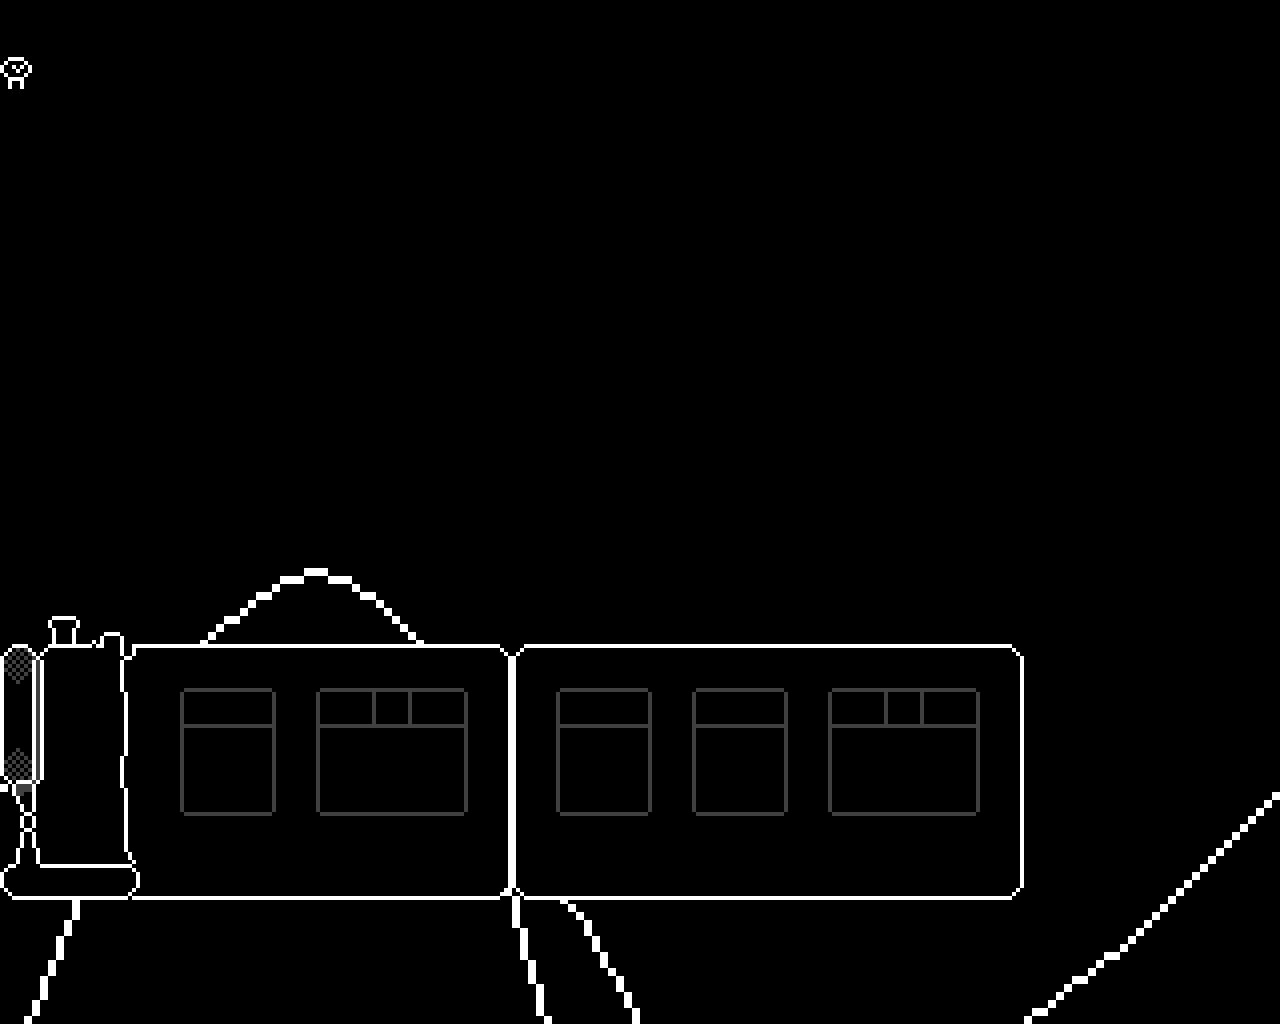
==== index.html @ 9e4da300 "deploy: c7396a040019c31ae11f500d07c09faf1e7e7ccf" ====
<!DOCTYPE html>
<html lang="en">
<head>
  <meta charset="UTF-8">
  <title>Albar's Rusty Station</title>
  <link rel="stylesheet" href="style.css">
</head>
<body>
  <div id="background"></div>
  <div class="train">
    <img class="cart" src="images/train_carts/TrainFrontCart.png">
    <img class="cart" src="images/train_carts/TrainCart0.png">
    <!-- <img class="cart" src="images/train_carts/TrainBackCart.png"> -->
  </div>
  <script type="module">
    import init from "./pkg/rust_station.js";
    await init();
  </script>
</body>
</html>
---- style.css ----
body {
    overflow: clip;
    padding: 0px;
    margin: 0px;
    width: 100vw;
    height: 100vh;
    background-color: black;
}

img {
    -webkit-user-drag: none;
}

#background {
    position: absolute;
    left: 0px;
    top: 0px;
    width: 100vw;
    height: 100vh;
}

#background>div {
    display: block;
    width: 100vw;
    height: 100vh;
    position: absolute;
    bottom: 0px;
}

#background>div>img {
    position: absolute;
    width: 1024px;
    height: 1024px;
    image-rendering: pixelated;
}

.character {
    position: absolute;
    image-rendering: pixelated;
}

.orray {
    width: 64px;
    height: 64px;
}

.oswin {
    width: 32px;
    height: 32px;
}

#background {
    z-index: -1;
}

.train {
    position: absolute;
    display: flex;
    flex-direction: row;
    bottom: 0px;
}

.train>.cart {
    image-rendering: pixelated;
    width: 512px;
    height: 320px;
}
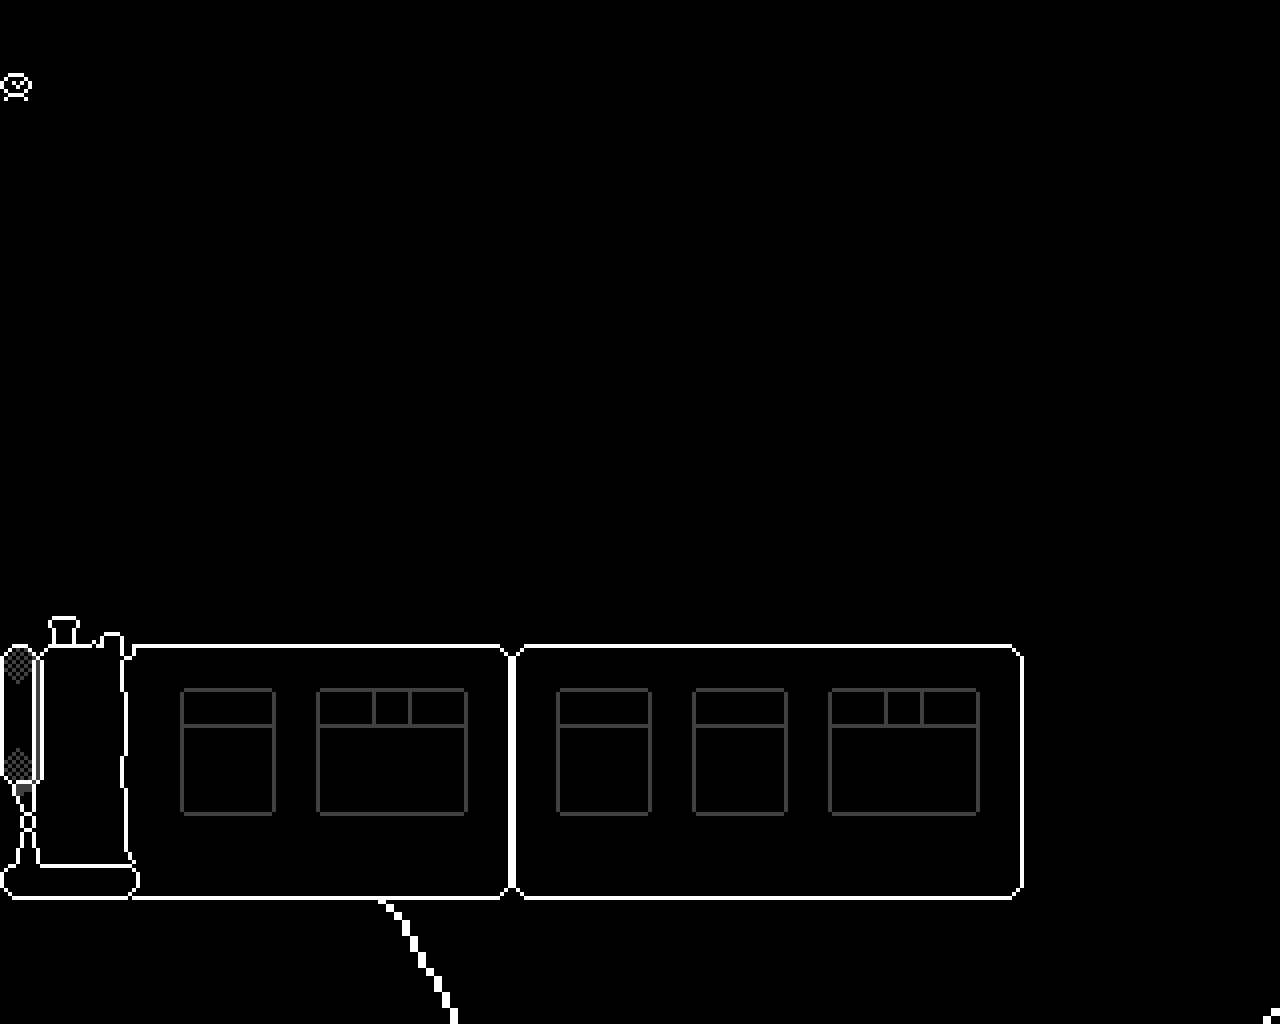
==== commit e12be8e2: "deploy: f5f54ae678212b8bfa37c84e115a8a9ec11590f9" ====
--- a/index.html
+++ b/index.html
@@ -8,8 +8,8 @@
 <body>
   <div id="background"></div>
   <div class="train">
-    <img class="cart" src="images/train_carts/TrainFrontCart.png">
-    <img class="cart" src="images/train_carts/TrainCart0.png">
+    <img class="train-cart" src="images/train_carts/TrainFrontCart.png">
+    <img class="train-cart" src="images/train_carts/TrainCart0.png">
     <!-- <img class="cart" src="images/train_carts/TrainBackCart.png"> -->
   </div>
   <script type="module">
@@ -18,4 +18,3 @@
   </script>
 </body>
 </html>
-
--- a/style.css
+++ b/style.css
@@ -60,7 +60,8 @@
     bottom: 0px;
 }
 
-.train>.cart {
+.train>.train-cart {
+    position: relative;
     image-rendering: pixelated;
     width: 512px;
     height: 320px;
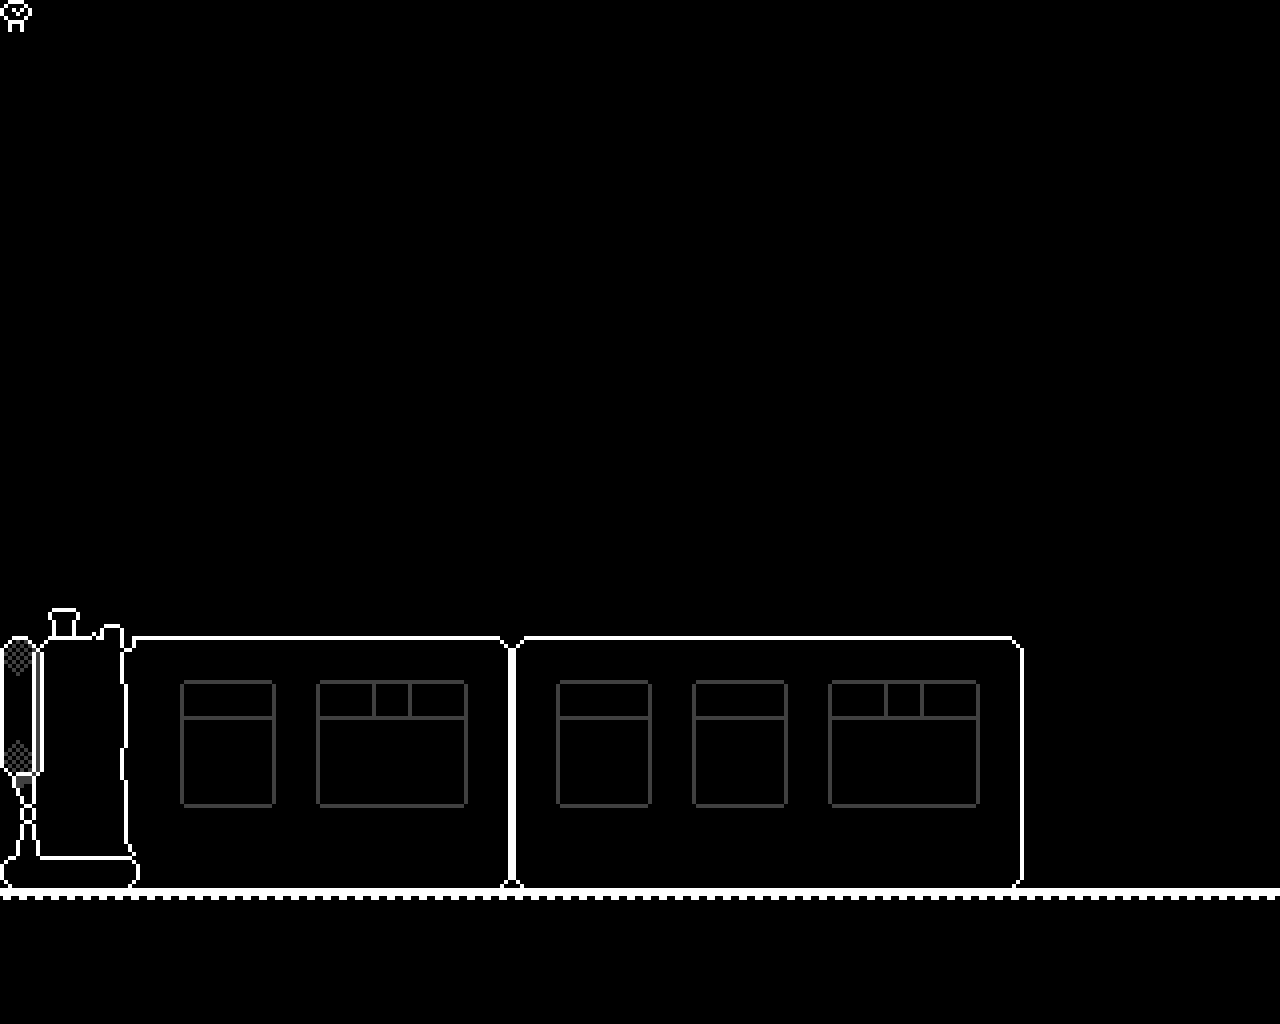
==== commit 8bd619c1: "deploy: 7e8bd81030c565fc4333a170e46c171db6f82ff9" ====
--- a/index.html
+++ b/index.html
@@ -2,6 +2,7 @@
 <html lang="en">
 <head>
   <meta charset="UTF-8">
+  <meta name="viewport" content="width=device-width, initial-scale=1.0, maximum-scale=1.0">
   <title>Albar's Rusty Station</title>
   <link rel="stylesheet" href="style.css">
 </head>
@@ -12,9 +13,14 @@
     <img class="train-cart" src="images/train_carts/TrainCart0.png">
     <!-- <img class="cart" src="images/train_carts/TrainBackCart.png"> -->
   </div>
+  <div style="position: absolute; left: -400%; bottom: 0px; width: 100%;">
+    <div id="train-tracks"></div>
+  </div>
   <script type="module">
     import init from "./pkg/rust_station.js";
-    await init();
+    window.addEventListener("load", async () => {
+      await init();
+    });
   </script>
 </body>
 </html>
--- a/style.css
+++ b/style.css
@@ -1,9 +1,13 @@
+html,
 body {
     overflow: clip;
+    width: 100lvw;
+    height: 100lvh;
     padding: 0px;
     margin: 0px;
-    width: 100vw;
-    height: 100vh;
+}
+
+body {
     background-color: black;
 }
 
@@ -15,14 +19,14 @@
     position: absolute;
     left: 0px;
     top: 0px;
-    width: 100vw;
-    height: 100vh;
+    width: 100%;
+    height: 100%;
 }
 
 #background>div {
     display: block;
-    width: 100vw;
-    height: 100vh;
+    width: 100%;
+    height: 100%;
     position: absolute;
     bottom: 0px;
 }
@@ -57,7 +61,7 @@
     position: absolute;
     display: flex;
     flex-direction: row;
-    bottom: 0px;
+    bottom: 8px;
 }
 
 .train>.train-cart {
@@ -65,4 +69,16 @@
     image-rendering: pixelated;
     width: 512px;
     height: 320px;
+}
+
+#train-tracks {
+    position: absolute;
+    bottom: 0px;
+    z-index: 100;
+    width: 800%;
+    height: 16px;
+    background-image: url("images/train_carts/TrainTracks.png");
+    background-repeat: repeat-x;
+    background-size: 256px 16px;
+    image-rendering: pixelated;
 }
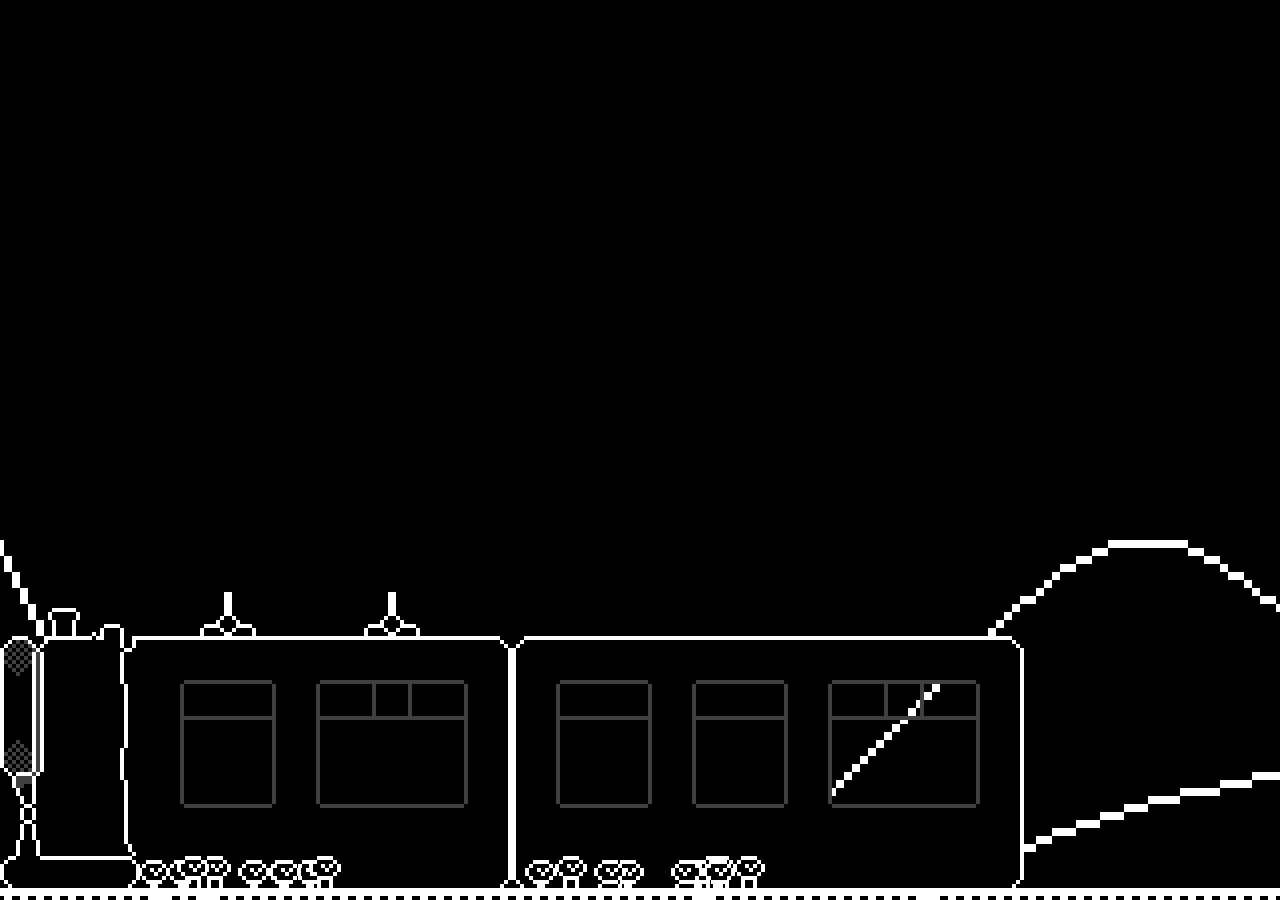
==== commit 34e388c8: "deploy: dc9ab99f855a3f210b6054946d922095be574429" ====
--- a/index.html
+++ b/index.html
@@ -9,9 +9,21 @@
 <body>
   <div id="background"></div>
   <div class="train">
-    <img class="train-cart" src="images/train_carts/TrainFrontCart.png">
-    <img class="train-cart" src="images/train_carts/TrainCart0.png">
-    <!-- <img class="cart" src="images/train_carts/TrainBackCart.png"> -->
+    <div class="train-cart">
+      <img class="train-cart" src="images/train/TrainFrontCart.png">
+      <div class="weapon" style="top: 4px; left: 196px;">
+        <img src="images/train/TrainGunBase.png">
+        <img class="barrel" src="images/train/TrainGunBarrel.png">
+      </div>
+      <div class="weapon" style="top: 4px; left: 360px;">
+        <img src="images/train/TrainGunBase.png">
+        <img class="barrel" src="images/train/TrainGunBarrel.png">
+      </div>
+    </div>
+    <div class="train-cart">
+      <img class="train-cart" src="images/train/TrainCart0.png">
+    </div>
+    <!-- <img class="cart" src="images/TrainBackCart.png"> -->
   </div>
   <div style="position: absolute; left: -400%; bottom: 0px; width: 100%;">
     <div id="train-tracks"></div>
--- a/style.css
+++ b/style.css
@@ -1,8 +1,9 @@
 html,
 body {
+    position: fixed;
     overflow: clip;
-    width: 100lvw;
-    height: 100lvh;
+    width: 100dvw;
+    height: 100dvh;
     padding: 0px;
     margin: 0px;
 }
@@ -17,22 +18,25 @@
 
 #background {
     position: absolute;
+    overflow: clip;
     left: 0px;
-    top: 0px;
+    bottom: 0px;
+    width: 100%;
+    height: 100%;
+    z-index: -1;
+}
+
+#background>div {
+    position: absolute;
+    display: block;
+    bottom: 0px;
     width: 100%;
     height: 100%;
 }
 
-#background>div {
-    display: block;
-    width: 100%;
-    height: 100%;
+#background>div>img {
     position: absolute;
     bottom: 0px;
-}
-
-#background>div>img {
-    position: absolute;
     width: 1024px;
     height: 1024px;
     image-rendering: pixelated;
@@ -53,10 +57,6 @@
     height: 32px;
 }
 
-#background {
-    z-index: -1;
-}
-
 .train {
     position: absolute;
     display: flex;
@@ -71,13 +71,32 @@
     height: 320px;
 }
 
+.train>.train-cart>.train-cart {
+    position: relative;
+    image-rendering: pixelated;
+    width: 100%;
+    height: 100%;
+}
+
+.train>.train-cart>.weapon {
+    position: absolute;
+    width: 64px;
+    height: 64px;
+}
+
+.train>.train-cart>.weapon>img {
+    position: absolute;
+    width: 100%;
+    height: 100%;
+}
+
 #train-tracks {
     position: absolute;
     bottom: 0px;
     z-index: 100;
     width: 800%;
     height: 16px;
-    background-image: url("images/train_carts/TrainTracks.png");
+    background-image: url("images/train/TrainTracks.png");
     background-repeat: repeat-x;
     background-size: 256px 16px;
     image-rendering: pixelated;
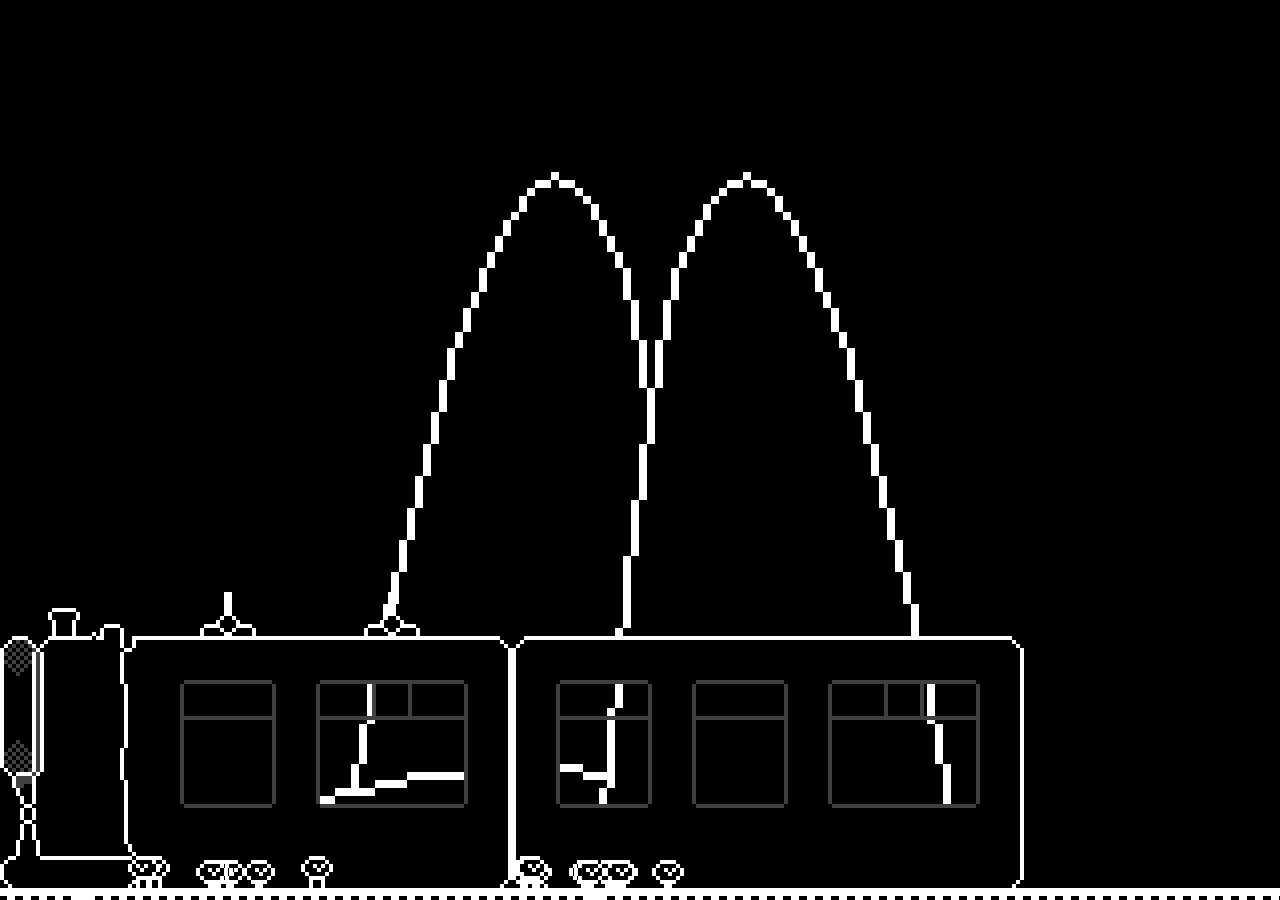
==== commit 5b448b09: "deploy: c1c4f75e0b1541f984756da0a97418286e21e0e5" ====
--- a/index.html
+++ b/index.html
@@ -4,6 +4,7 @@
   <meta charset="UTF-8">
   <meta name="viewport" content="width=device-width, initial-scale=1.0, maximum-scale=1.0">
   <title>Albar's Rusty Station</title>
+  <link rel="icon" type="image/x-icon" href="images/favicon.ico">
   <link rel="stylesheet" href="style.css">
 </head>
 <body>
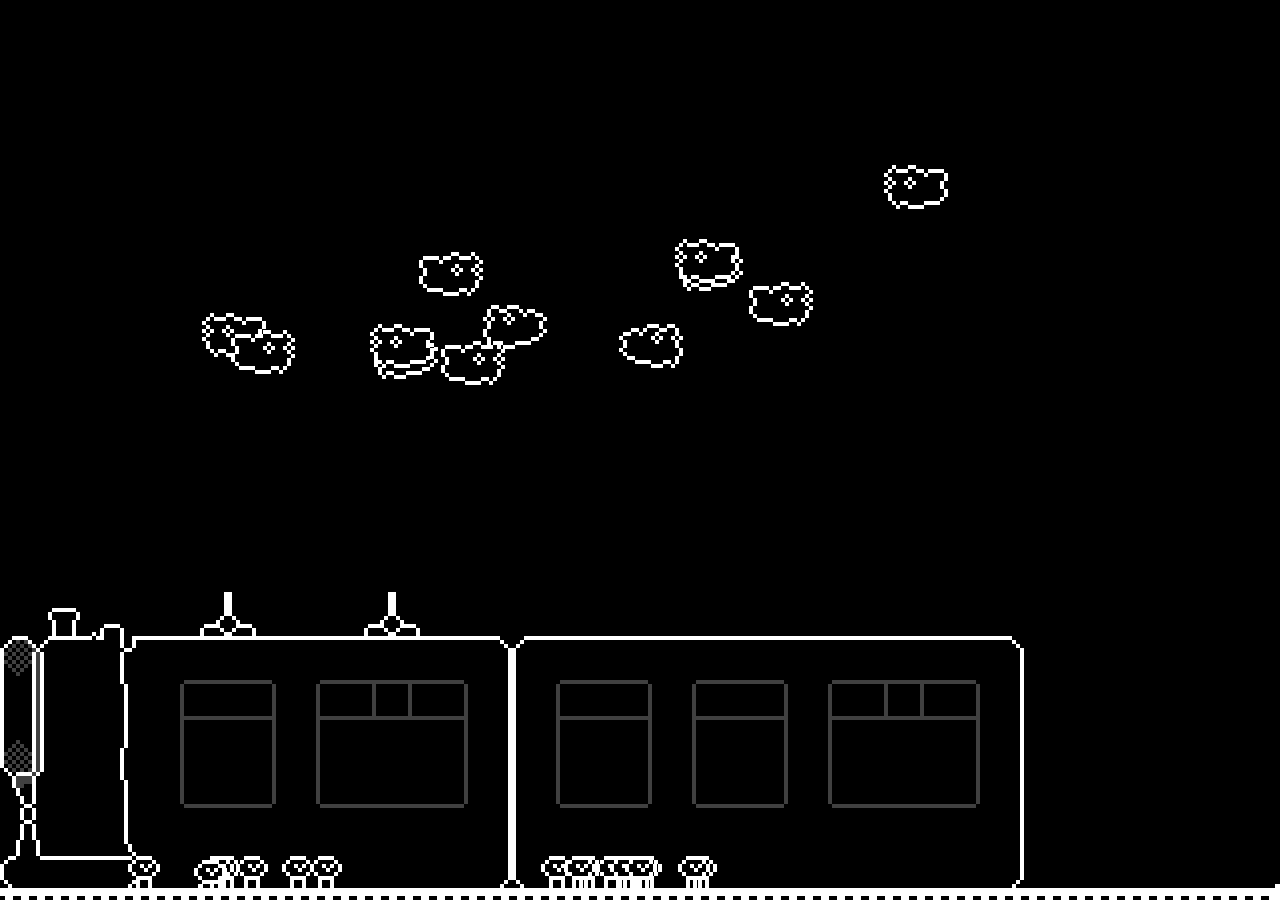
==== commit 1b4f0e9e: "deploy: 076753102795b8dfaaa948d5b84c368ec4b48f9a" ====
--- a/index.html
+++ b/index.html
@@ -11,7 +11,8 @@
   <div id="background"></div>
   <div class="train">
     <div class="train-cart">
-      <img class="train-cart" src="images/train/TrainFrontCart.png">
+      <img class="train-cart-img" src="images/train/TrainFrontCart.png">
+      <img class="train-cart-flash" src="images/train/TrainFrontCartFlash.png" style="opacity: 0;">
       <div class="weapon" style="top: 4px; left: 196px;">
         <img src="images/train/TrainGunBase.png">
         <img class="barrel" src="images/train/TrainGunBarrel.png">
@@ -22,7 +23,8 @@
       </div>
     </div>
     <div class="train-cart">
-      <img class="train-cart" src="images/train/TrainCart0.png">
+      <img class="train-cart-img" src="images/train/TrainCart0.png">
+      <img class="train-cart-flash" src="images/train/TrainCart0Flash.png" style="opacity: 0;">
     </div>
     <!-- <img class="cart" src="images/TrainBackCart.png"> -->
   </div>
--- a/style.css
+++ b/style.css
@@ -57,6 +57,11 @@
     height: 32px;
 }
 
+.first-minion {
+    width: 64px;
+    height: 64px;
+}
+
 .train {
     position: absolute;
     display: flex;
@@ -71,7 +76,7 @@
     height: 320px;
 }
 
-.train>.train-cart>.train-cart {
+.train>.train-cart>.train-cart-img {
     position: relative;
     image-rendering: pixelated;
     width: 100%;
@@ -90,6 +95,16 @@
     height: 100%;
 }
 
+.train-cart-flash {
+    position: absolute;
+    image-rendering: pixelated;
+    width: 100%;
+    height: 100%;
+    top: 0;
+    left: 0;
+    pointer-events: none;
+}
+
 #train-tracks {
     position: absolute;
     bottom: 0px;
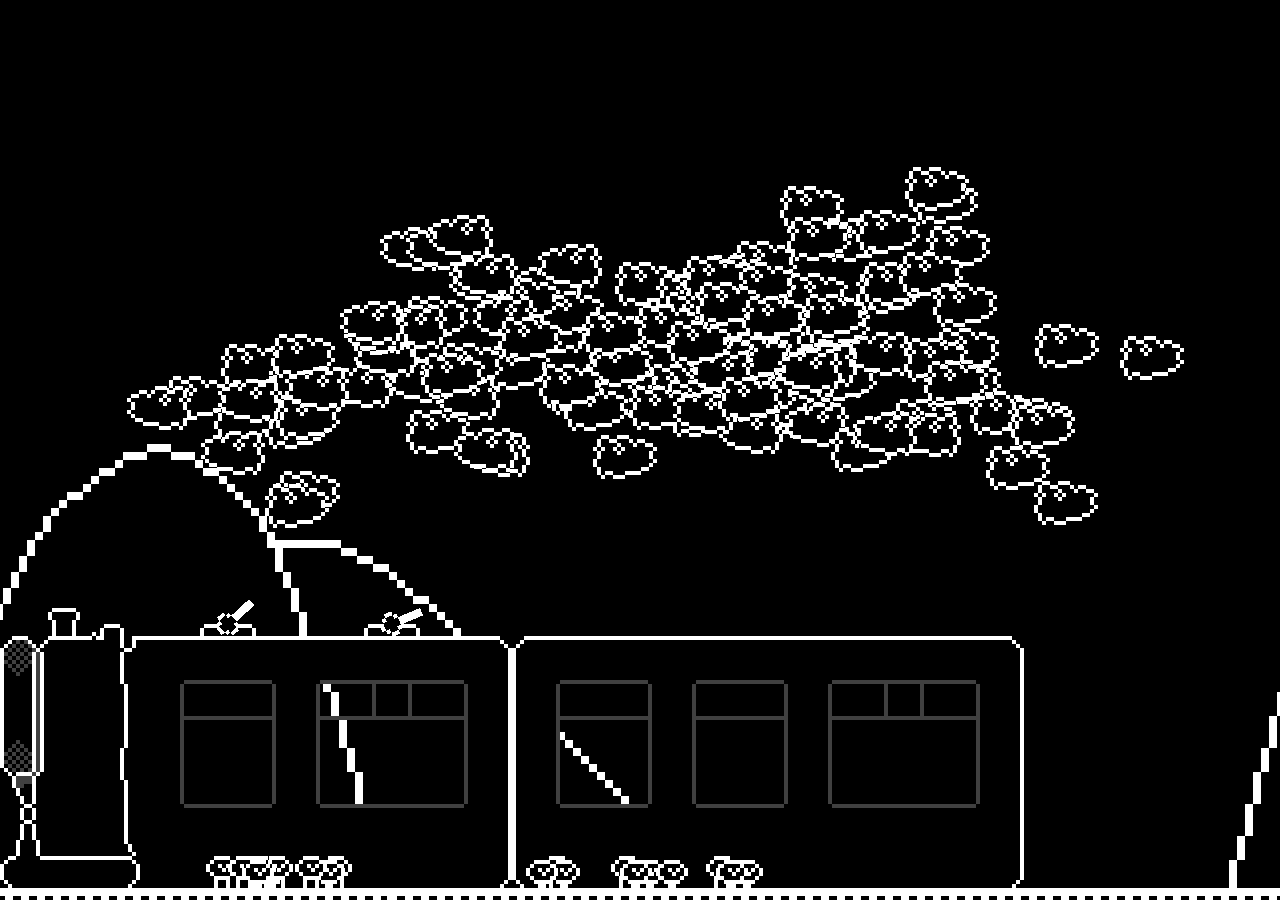
==== commit 049f70f2: "deploy: 80abb8d0f098bbeca7767eb72edc2b985415ef61" ====
--- a/index.html
+++ b/index.html
@@ -13,14 +13,6 @@
     <div class="train-cart">
       <img class="train-cart-img" src="images/train/TrainFrontCart.png">
       <img class="train-cart-flash" src="images/train/TrainFrontCartFlash.png" style="opacity: 0;">
-      <div class="weapon" style="top: 4px; left: 196px;">
-        <img src="images/train/TrainGunBase.png">
-        <img class="barrel" src="images/train/TrainGunBarrel.png">
-      </div>
-      <div class="weapon" style="top: 4px; left: 360px;">
-        <img src="images/train/TrainGunBase.png">
-        <img class="barrel" src="images/train/TrainGunBarrel.png">
-      </div>
     </div>
     <div class="train-cart">
       <img class="train-cart-img" src="images/train/TrainCart0.png">
--- a/style.css
+++ b/style.css
@@ -91,6 +91,7 @@
 
 .train>.train-cart>.weapon>img {
     position: absolute;
+    transform-origin: center 75%;
     width: 100%;
     height: 100%;
 }
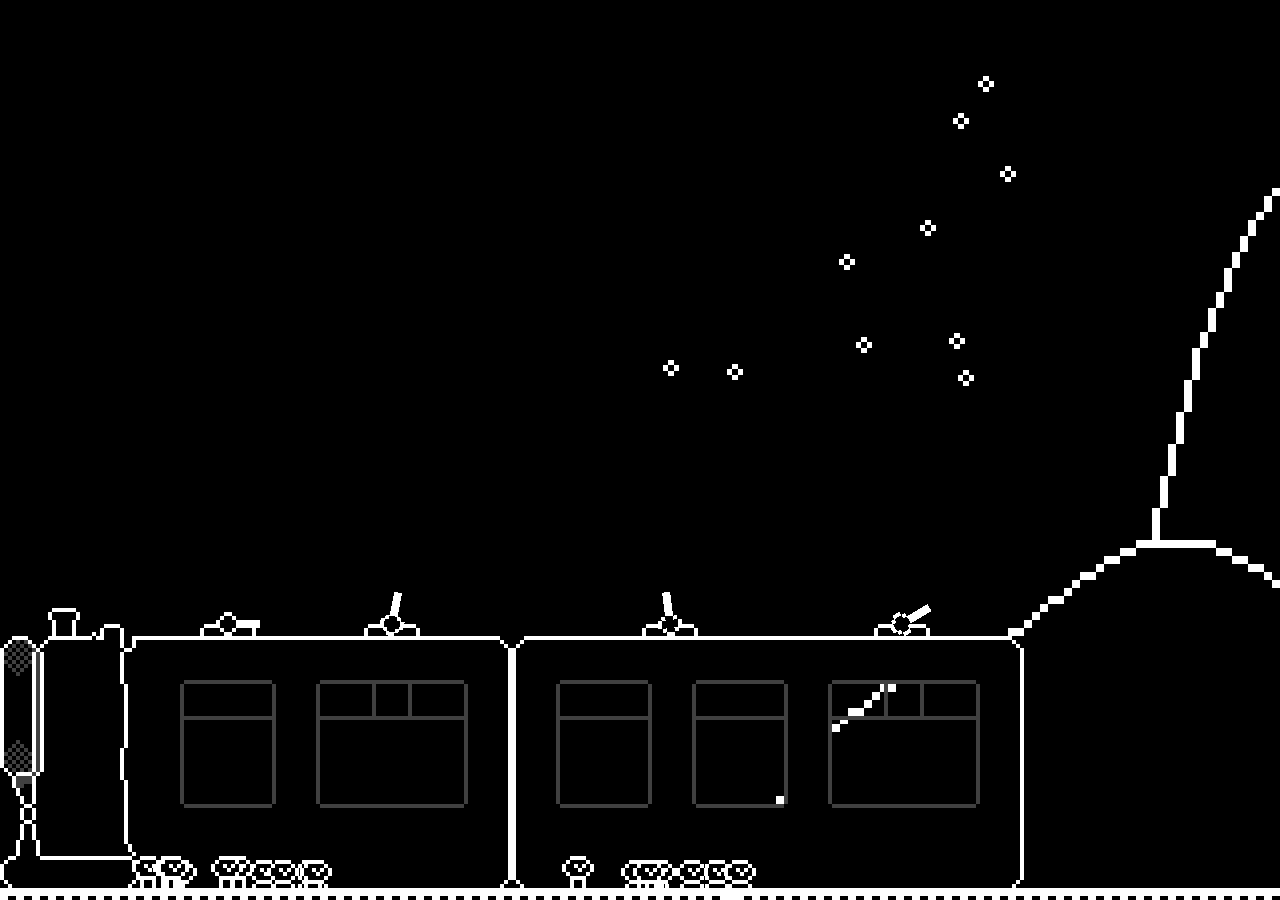
==== commit 48fb4aa7: "deploy: eb9c783f510391f016965694df1e02e1b603e8fa" ====
--- a/index.html
+++ b/index.html
@@ -20,7 +20,7 @@
     </div>
     <!-- <img class="cart" src="images/TrainBackCart.png"> -->
   </div>
-  <div style="position: absolute; left: -400%; bottom: 0px; width: 100%;">
+  <div style="position: absolute; left: -400%; bottom: 0px; width: 500%; overflow-x: clip;">
     <div id="train-tracks"></div>
   </div>
   <script type="module">
--- a/style.css
+++ b/style.css
@@ -1,11 +1,22 @@
-html,
-body {
-    position: fixed;
-    overflow: clip;
+html {
     width: 100dvw;
     height: 100dvh;
+}
+
+body {
+    width: 100%;
+    height: 100dvh;
+    position: absolute;
+    overflow: clip;
     padding: 0px;
     margin: 0px;
+}
+
+@media screen and (max-width: 1200px) {
+    body {
+        width: 1200px;
+        overflow-x: scroll;
+    }
 }
 
 body {
@@ -45,6 +56,7 @@
 .character {
     position: absolute;
     image-rendering: pixelated;
+    -webkit-user-drag: none;
 }
 
 .orray {
@@ -116,4 +128,11 @@
     background-repeat: repeat-x;
     background-size: 256px 16px;
     image-rendering: pixelated;
+}
+
+.projectile {
+    position: absolute;
+    image-rendering: pixelated;
+    width: 16px;
+    height: 16px;
 }
